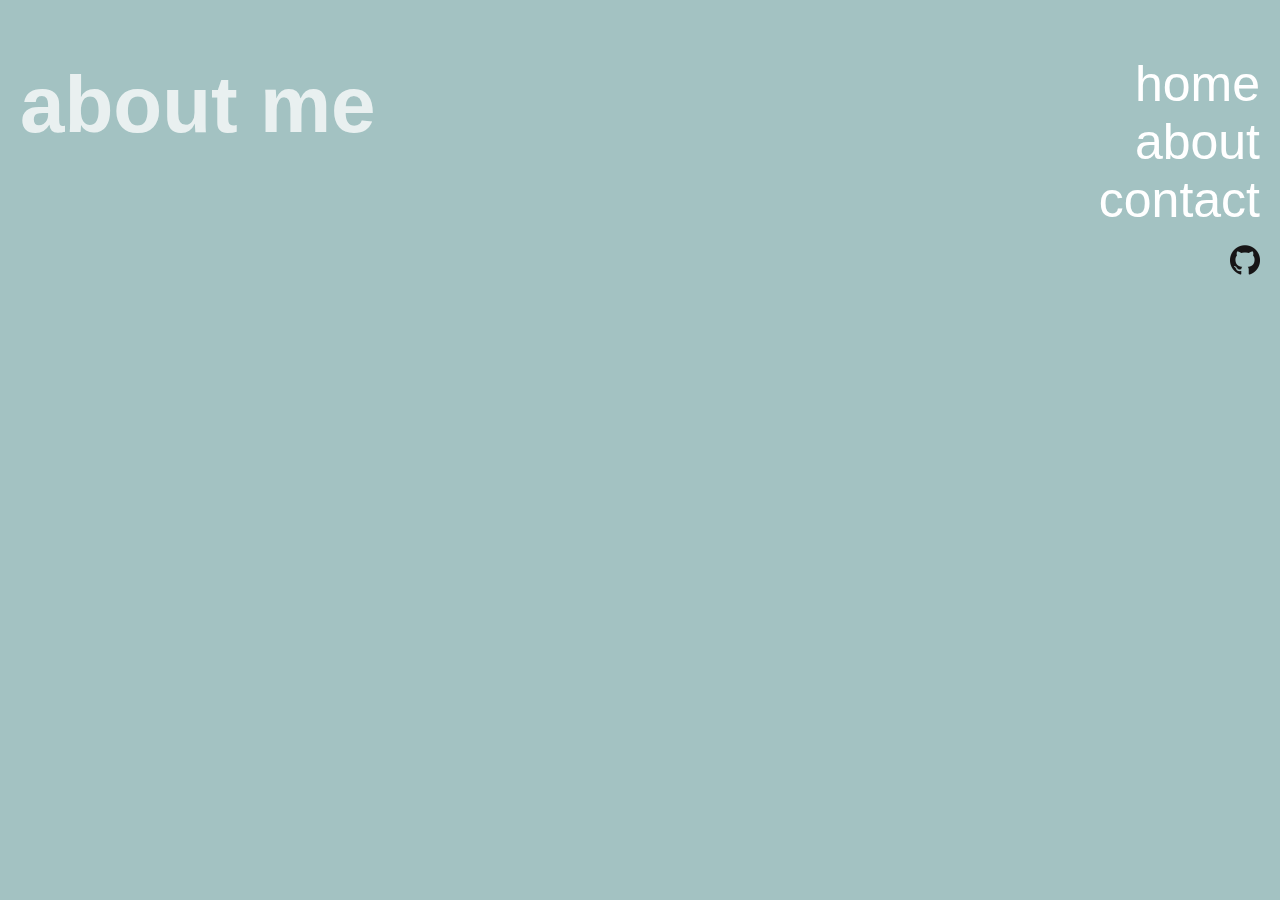
==== about.html @ 214960b2 "first update" ====
<!DOCTYPE html>
<html>
<html lang="en">

  <head>
      <link href="css/personal.css" rel="stylesheet">
      <script src="http://code.jquery.com/jquery-1.11.3.min.js"></script>
      <script type="text/javascript" src="js/personal.js"></script>
  </head>


  <body>

  <h1>about me</h1>
  <div id="nav" class='links' align="right">
        <ul style="list-style-type:none">
          <li><span><a href="index.html">home</a></span></li>
          <li><span><a href="about.html">about</a></span></li>
          <li><span><a href="mailto:juliawilkins2018@u.northwestern.edu">contact</a></span></li>
          <li>
          <div id="image link" class="imlink">
            <span><a href="http://github.com/jlw365"><img src="img/mark.png" width="30" height="30"></a></span>
          </div>
          </li>

        </ul>
   </div>
  </body>
</html>
---- css/personal.css ----
body {
    background-color:  #a3c2c2
}

h1{
    color: white;
    font-family: "Arial";
    font-size: 80px;
    position:absolute;
    top:5px;
    left:20px;
}


div.links{
	font-size: 50px;
    position:absolute;
    top:5px;
    right:20px;
}

div.imlink span:hover{
    background-color: pink;
}

a:link{
	color: white;
    text-decoration: none;
    font-family: "Arial";
}

a:visited{
    color: white;
}

a:hover{
	color: pink;
}

.img-circle{
    border-radius: 50%;
}
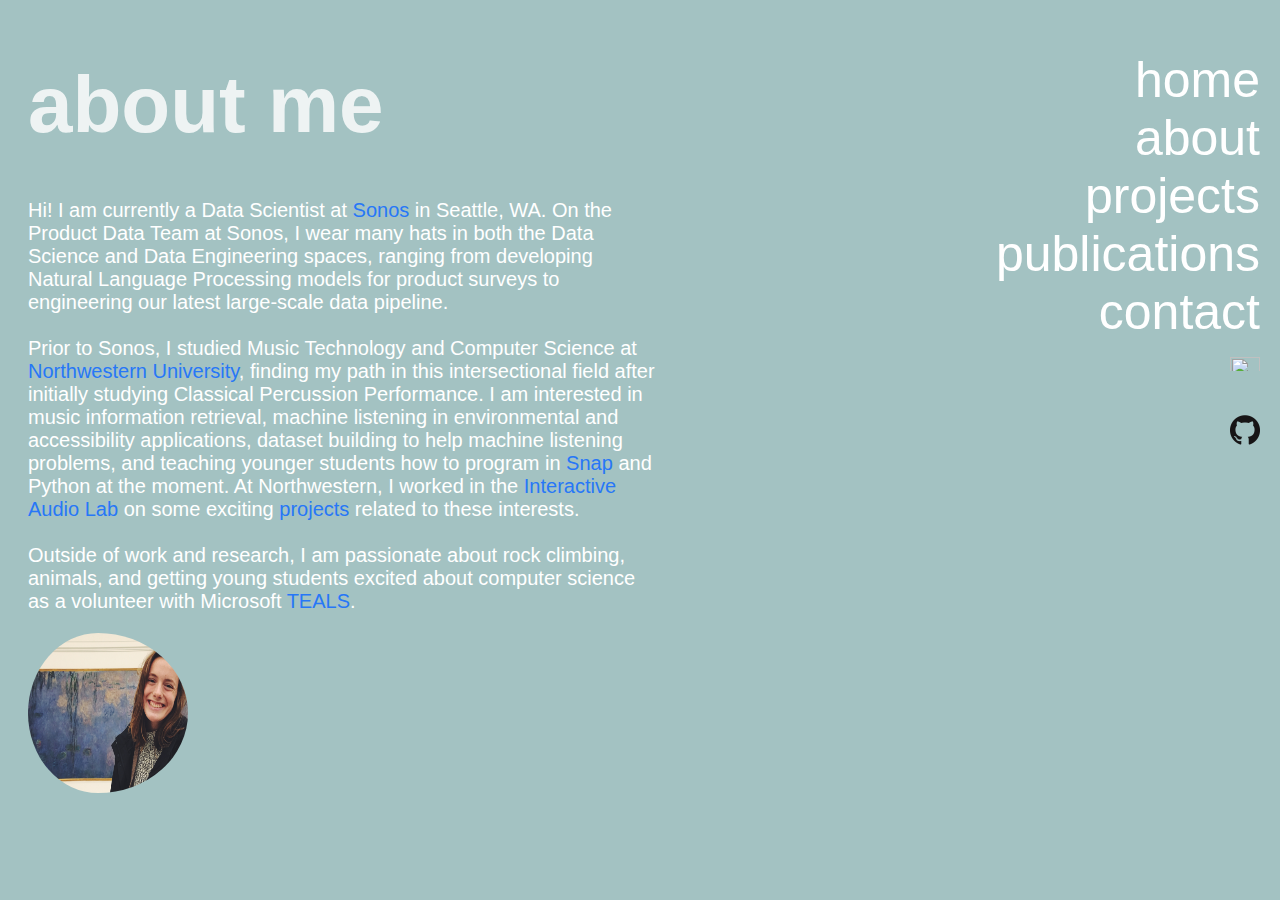
==== commit 11ae2018: "Updates to project page" ====
--- a/about.html
+++ b/about.html
@@ -12,18 +12,31 @@
   <body>
 
   <h1>about me</h1>
-  <div id="nav" class='links' align="right">
+
+  <p class="content"> Hi! I am currently a Data Scientist at <a href="http://www.sonos.com" style="color:#2777f7">Sonos</a> in Seattle, WA. On the Product Data Team at Sonos, I wear many hats in both the Data Science and Data Engineering spaces, ranging from developing Natural Language Processing models for product surveys to engineering our latest large-scale data pipeline. <br><br> Prior to Sonos, I studied Music Technology and Computer Science at <a href="http://www.northwestern.edu/" style="color:#2777f7">Northwestern University</a>, finding my path in this intersectional field after initially studying Classical Percussion Performance. I am interested in music information retrieval, machine listening in environmental and accessibility applications, dataset building to help machine listening problems, and teaching younger students how to program in <a href="https://snap.berkeley.edu/" style="color:#2777f7">Snap</a> and Python at the moment. At Northwestern, I worked in the <a href="https://interactiveaudiolab.github.io/" style="color:#2777f7">Interactive Audio Lab</a> on some exciting <a href="http://jlw365.github.io/projects.html" style="color:#2777f7">projects</a> related to these interests. <br><br> Outside of work and research, I am passionate about rock climbing, animals, and getting young students excited about computer science as a volunteer with Microsoft <a href="https://www.microsoft.com/en-us/teals" style="color:#2777f7">TEALS</a>. </p>
+
+   <div id="nav" class='links' align="right">
         <ul style="list-style-type:none">
-          <li><span><a href="index.html">home</a></span></li>
-          <li><span><a href="about.html">about</a></span></li>
-          <li><span><a href="mailto:juliawilkins2018@u.northwestern.edu">contact</a></span></li>
+          <li><span><div class="nav-links"><a href="index.html">home</a></div></span></li>
+          <li><span><div class="nav-links"><a href="about.html">about</a></div></span></li>
+          <li><span><div class="nav-links"><a href="projects.html">projects</a></div></span></li>
+          <li><span><div class="nav-links"><a href="publications.html">publications</a></div></span></li>
+          <li><span><div class="nav-links"><a href="mailto:juliawilkins88@gmail.com">contact</a></div></span></li>
+          <li>
+            <div id="image link" class="imlink">
+                  <span><a href="img/jw_resume_gs.pdf"><img src="img/resume-icon.png" width="30" height="30"></a></span>
+            </div>
+          </li>
           <li>
           <div id="image link" class="imlink">
             <span><a href="http://github.com/jlw365"><img src="img/mark.png" width="30" height="30"></a></span>
           </div>
           </li>
+        </ul>
+      </div>
+  
+<img class="img-circle" src="img/me.JPG" height="160" width="160">
 
-        </ul>
-   </div>
+
   </body>
 </html>
--- a/css/personal.css
+++ b/css/personal.css
@@ -6,37 +6,260 @@
     color: white;
     font-family: "Arial";
     font-size: 80px;
-    position:absolute;
+    position:relative;
     top:5px;
     left:20px;
 }
 
+h2{
+    color: white;
+    font-family: "Arial";
+    font-size: 40px;
+    font-style:italic;
+    position:relative;
+    top:90px;
+    left:10px;
+}
+
+h3{
+    color: white;
+    font-family: "Arial";
+    font-size: 40px;
+    position:relative;
+    top:90px;
+    left:10px;
+}
+h3-project-header{
+  color: darkslategray;
+  font-family: "Arial";
+  font-size: 35px;
+  position:relative;
+  top:5px;
+  left:20px;
+}
+
+h3-project-section-header{
+  color: white;
+  font-family: "Arial";
+  font-size: 50px;
+  position:relative;
+  top:5px;
+  left:20px;
+}
+
+h4{
+    color: gray;
+    font-family: "Arial";
+    font-size: 30px;
+    position:relative;
+    top:90px;
+    left:10px;
+}
+
+p{
+    color: white;
+    font-family: "Arial";
+    font-size: 20px;
+    position:relative;
+    width:50%;
+    padding-left:20px;
+}
+
+p.content {
+    size:100px;
+}
+
+#particles-js canvas{
+    position: absolute;
+    width: 100%;
+    height: 100%;
+    z-index: -1;
+}
 
 div.links{
 	font-size: 50px;
     position:absolute;
-    top:5px;
+    top:1px;
     right:20px;
 }
 
 div.imlink span:hover{
+    -o-transition:.4s;
+    -ms-transition:.4s;
+    -moz-transition:.4s;
+    -webkit-transition:.4s;
+    transition:.4s;
     background-color: pink;
 }
 
-a:link{
-	color: white;
-    text-decoration: none;
-    font-family: "Arial";
-}
-
-a:visited{
-    color: white;
-}
-
-a:hover{
-	color: pink;
-}
+
+
+.nav-links a, a:link{
+  color: white;
+  text-decoration: none;
+  font-family: "Arial";
+  -o-transition:.5s;
+  -ms-transition:.5s;
+  -moz-transition:.5s;
+  -webkit-transition:.5s;
+  transition:.5s;
+
+}
+
+.nav-links a:visited{
+  color:white;
+}
+
+.nav-links a:hover{
+  color:pink;
+}
+
+/*
+.text-link a, a:link{
+   color: green;
+  text-decoration: none;
+  font-family: "Arial";
+  -o-transition:.5s;
+  -ms-transition:.5s;
+  -moz-transition:.5s;
+  -webkit-transition:.5s;
+  transition:.5s;
+  /*float:left;*/
+/*}
+
+.text-link a:visited{
+  color:white;
+}
+
+.text-links a:hover{
+  color:green;
+}
+*/
+
+
 
 .img-circle{
-    border-radius: 50%;
-}+    padding-left:20px;
+    border-radius: 60%;
+}
+
+/*added this for image fade in on projects page*/
+
+
+.container {
+    position: relative;
+    /*width: 50%;*/
+}
+
+.image {
+  opacity: 1;
+  display: block;
+  width: 100%;
+  height: auto;
+  transition: .5s ease;
+  backface-visibility: hidden;
+}
+
+.middle {
+  transition: .5s ease;
+  opacity: 0;
+  position: absolute;
+  top: 50%;
+  left: 50%;
+  transform: translate(-50%, -50%);
+  -ms-transform: translate(-50%, -50%);
+  text-align: center;
+}
+
+.container:hover .image {
+  opacity: 0.3;
+}
+
+.table-project-home{
+  width:60%;
+  padding: 20px;
+}
+
+.table-project-img{
+  width: 10%%;
+  padding: 20px;
+}
+
+td{
+  padding: 10px;
+}
+/*table{
+    padding: 20px;
+    width: 60%;
+}*/
+
+
+.container:hover .middle {
+  opacity: 1;
+}
+
+.text {
+    font-family: "Arial";
+  padding-left:10px;
+  border-radius: 50%;
+  background-color: #a3c2c2;
+  color: white;
+  font-size: 16px;
+  padding: 16px 32px;
+}
+
+.project-headers{
+    color: white;
+    font-family: "Arial";
+    font-size: 50px;
+    font-style:italic;
+    position:relative;
+    padding-top: 20px;
+    padding: 20px;
+    width: 70%;
+}
+
+.project-text{
+   color: black;
+    font-family: "Arial";
+    font-size: 16px;
+    position:relative;
+    padding-left: 20px;
+    width: 70%;
+}
+
+.project-img{
+    position:relative;
+    width: 60%;
+}
+
+.project-text-headers{
+    text-decoration: underline;
+}
+
+.accordion {
+    background-color: #a3c2c2;
+    color: #444;
+    cursor: pointer;
+    padding: 15px;
+    width: 60%;
+    border: none;
+    text-align: left;
+    outline: none;
+    font-size: 15px;
+    transition: 0.4s;
+  }
+  
+  .active, .accordion:hover {
+    background-color: #ccc; 
+  }
+  
+  .panel {
+    padding: 0 15px;
+    display: none;
+    background-color: #a3c2c2;
+    overflow: hidden;
+    width: 100%;
+
+  }
+
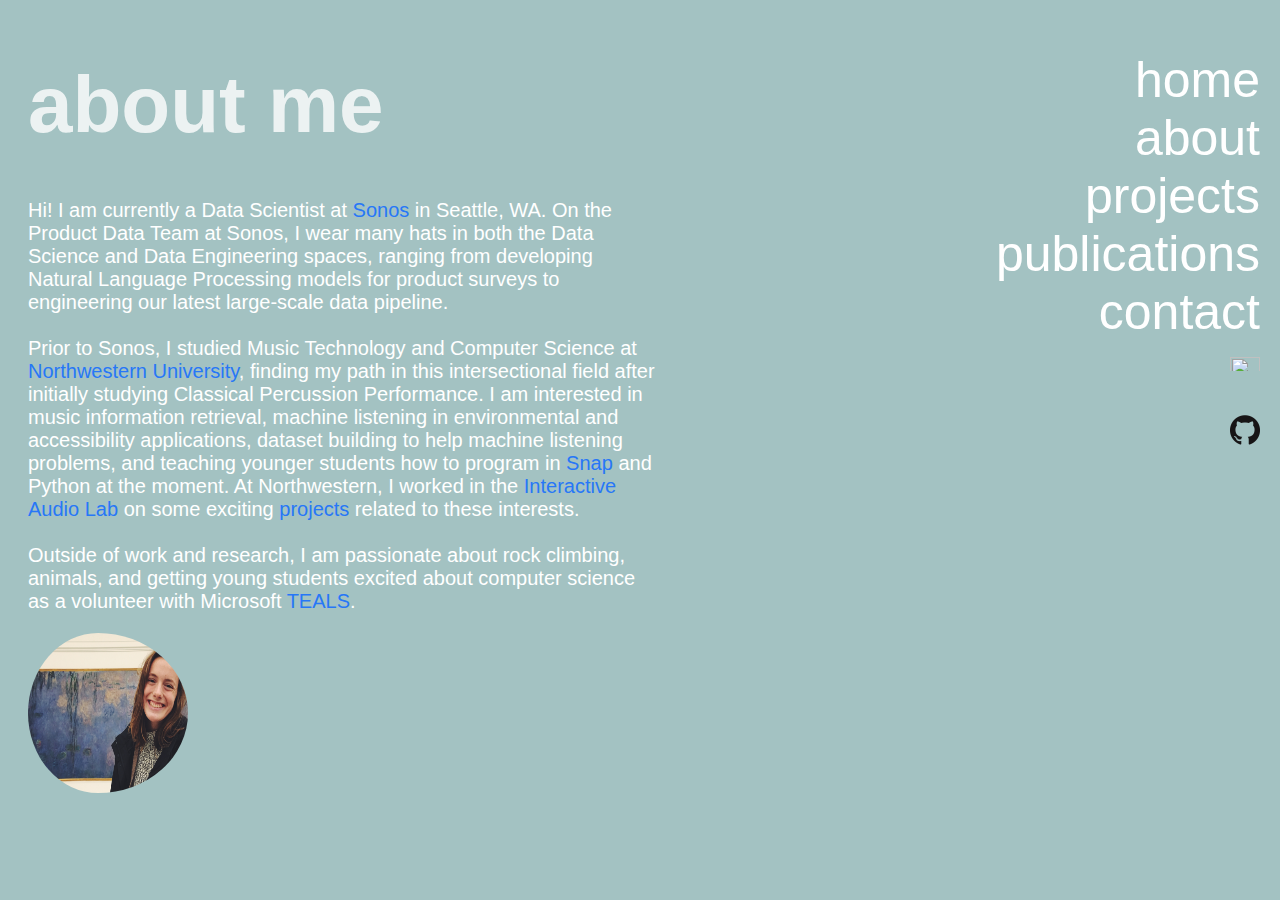
==== commit 3f7179dc: "rename repo" ====
--- a/about.html
+++ b/about.html
@@ -13,7 +13,7 @@
 
   <h1>about me</h1>
 
-  <p class="content"> Hi! I am currently a Data Scientist at <a href="http://www.sonos.com" style="color:#2777f7">Sonos</a> in Seattle, WA. On the Product Data Team at Sonos, I wear many hats in both the Data Science and Data Engineering spaces, ranging from developing Natural Language Processing models for product surveys to engineering our latest large-scale data pipeline. <br><br> Prior to Sonos, I studied Music Technology and Computer Science at <a href="http://www.northwestern.edu/" style="color:#2777f7">Northwestern University</a>, finding my path in this intersectional field after initially studying Classical Percussion Performance. I am interested in music information retrieval, machine listening in environmental and accessibility applications, dataset building to help machine listening problems, and teaching younger students how to program in <a href="https://snap.berkeley.edu/" style="color:#2777f7">Snap</a> and Python at the moment. At Northwestern, I worked in the <a href="https://interactiveaudiolab.github.io/" style="color:#2777f7">Interactive Audio Lab</a> on some exciting <a href="http://jlw365.github.io/projects.html" style="color:#2777f7">projects</a> related to these interests. <br><br> Outside of work and research, I am passionate about rock climbing, animals, and getting young students excited about computer science as a volunteer with Microsoft <a href="https://www.microsoft.com/en-us/teals" style="color:#2777f7">TEALS</a>. </p>
+  <p class="content"> Hi! I am currently a Data Scientist at <a href="http://www.sonos.com" style="color:#2777f7">Sonos</a> in Seattle, WA. On the Product Data Team at Sonos, I wear many hats in both the Data Science and Data Engineering spaces, ranging from developing Natural Language Processing models for product surveys to engineering our latest large-scale data pipeline. <br><br> Prior to Sonos, I studied Music Technology and Computer Science at <a href="http://www.northwestern.edu/" style="color:#2777f7">Northwestern University</a>, finding my path in this intersectional field after initially studying Classical Percussion Performance. I am interested in music information retrieval, machine listening in environmental and accessibility applications, dataset building to help machine listening problems, and teaching younger students how to program in <a href="https://snap.berkeley.edu/" style="color:#2777f7">Snap</a> and Python at the moment. At Northwestern, I worked in the <a href="https://interactiveaudiolab.github.io/" style="color:#2777f7">Interactive Audio Lab</a> on some exciting <a href="http://juliawilkins.github.io/projects.html" style="color:#2777f7">projects</a> related to these interests. <br><br> Outside of work and research, I am passionate about rock climbing, animals, and getting young students excited about computer science as a volunteer with Microsoft <a href="https://www.microsoft.com/en-us/teals" style="color:#2777f7">TEALS</a>. </p>
 
    <div id="nav" class='links' align="right">
         <ul style="list-style-type:none">
@@ -29,7 +29,7 @@
           </li>
           <li>
           <div id="image link" class="imlink">
-            <span><a href="http://github.com/jlw365"><img src="img/mark.png" width="30" height="30"></a></span>
+            <span><a href="http://github.com/juliawilkins"><img src="img/mark.png" width="30" height="30"></a></span>
           </div>
           </li>
         </ul>
